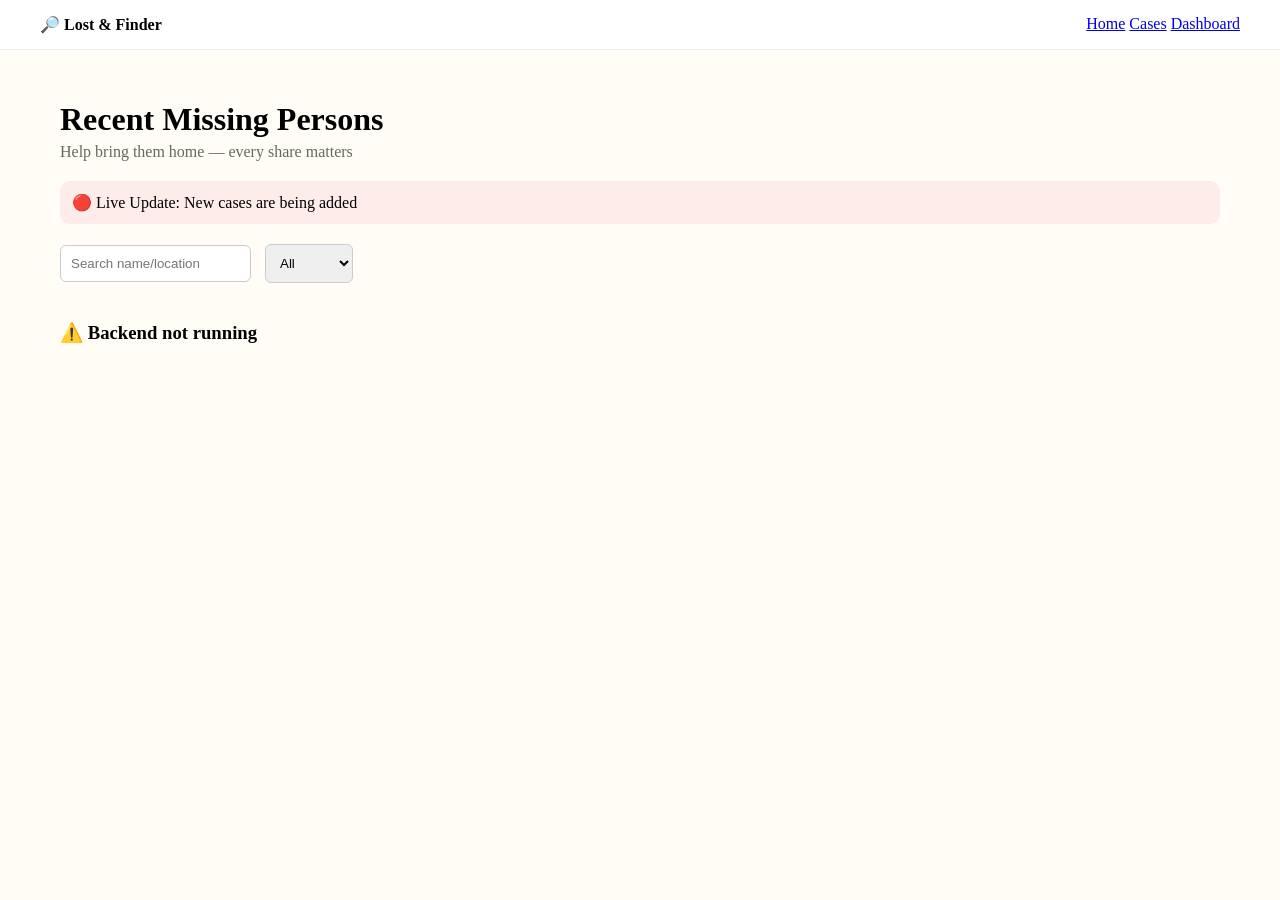
==== frontend/cases.html @ d9f00da7 "deploy" ====
<!DOCTYPE html>
<html>
<head>
<meta charset="UTF-8">
<title>Cases</title>

<style>
body{font-family:Segoe UI;background:#fffdf5;margin:0;}
nav{display:flex;justify-content:space-between;padding:15px 40px;border-bottom:1px solid #eee;background:#fff;}

.container{padding:30px 60px;}

h1{font-size:32px;margin-bottom:5px;}
.sub{color:#666;margin-bottom:20px;}

.live{
  background:#fdecea;
  padding:12px;
  border-radius:10px;
  margin-bottom:20px;
}

/* FILTER */
.controls{margin-bottom:20px;}
input,select{
  padding:10px;
  margin-right:10px;
  border-radius:6px;
  border:1px solid #ccc;
}

/* GRID */
.grid{
  display:grid;
  grid-template-columns:repeat(auto-fill,minmax(260px,1fr));
  gap:25px;
}

/* CARD */
.card{
  background:#fff;
  border:1px solid #ddd;
  border-radius:16px;
  overflow:hidden;
  transition:0.3s;
  box-shadow:0 4px 10px rgba(0,0,0,0.05);
  cursor:pointer;
}
.card:hover{transform:translateY(-6px);}
.match-high{border:2px solid green;}

/* IMAGE */
.card img{
  width:100%;
  height:220px;
  object-fit:cover;
}

/* BODY */
.card-body{
  padding:15px;
  display:flex;
  flex-direction:column;
  gap:6px;
}

/* BADGE */
.badge{
  position:absolute;
  top:10px;right:10px;
  padding:4px 10px;
  border-radius:20px;
  font-size:11px;
  font-weight:bold;
}
.missing{background:#ffe5e5;color:red;}
.found{background:#e6fff1;color:green;}

.card-top{position:relative;}

.name{font-size:18px;font-weight:600;}
.info{font-size:14px;color:#555;}
.match{font-weight:bold;margin-top:5px;}

/* share strip on card */
.card-share{
  display:flex;
  gap:6px;
  padding:10px 15px;
  border-top:1px solid #f3e7d9;
  background:#fffaf5;
}
.share-ico{
  flex:1;
  padding:6px 4px;
  border:none;
  border-radius:7px;
  font-size:12px;
  font-weight:600;
  cursor:pointer;
  display:flex;
  align-items:center;
  justify-content:center;
  gap:4px;
  transition:.15s;
}
.sh-wa {background:#25d366;color:#fff;}
.sh-fb {background:#1877f2;color:#fff;}
.sh-tw {background:#000;color:#fff;}
.sh-cp {background:#f3e7d9;color:#c95d2a;}
.share-ico:hover{opacity:.85;}

/* ============ POPUP ============ */
.popup{
  position:fixed;
  top:0;left:0;
  width:100%;height:100%;
  background:rgba(0,0,0,0.6);
  display:none;
  align-items:center;
  justify-content:center;
  z-index:999;
}

/* popup doc box */
.popup-doc{
  background:#fff;
  border-radius:16px;
  width:460px;
  max-width:96vw;
  max-height:90vh;
  overflow-y:auto;
  box-shadow:0 30px 80px rgba(0,0,0,0.25);
  animation:popIn .18s ease;
}
.popup-doc::-webkit-scrollbar{width:4px;}
.popup-doc::-webkit-scrollbar-thumb{background:#e7d9c7;border-radius:4px;}

@keyframes popIn{
  from{opacity:0;transform:scale(.93);}
  to  {opacity:1;transform:scale(1);}
}

/* popup header */
.pop-header{
  background:linear-gradient(135deg,#c95d2a,#e8845a);
  padding:15px 20px;
  border-radius:16px 16px 0 0;
  display:flex;justify-content:space-between;align-items:center;
}
.pop-header h3{color:#fff;font-size:15px;margin:0;}
.pop-close{
  background:rgba(255,255,255,.25);
  border:none;color:#fff;
  width:26px;height:26px;
  border-radius:50%;cursor:pointer;font-size:14px;
}

/* popup body */
.pop-body{padding:20px;}

/* square photo */
.pop-photo{
  width:150px;height:150px;
  margin:0 auto 16px;
  overflow:hidden;
  border-radius:10px;
  border:3px solid #e8845a;
  cursor:pointer;
}
.pop-photo img{width:100%;height:100%;object-fit:cover;}

/* section label */
.pop-section{
  font-size:11px;
  text-transform:uppercase;
  letter-spacing:.07em;
  color:#c95d2a;
  font-weight:700;
  margin:14px 0 7px;
  border-bottom:1px solid #f3e7d9;
  padding-bottom:3px;
}

/* doc row */
.pop-row{
  display:flex;
  justify-content:space-between;
  padding:6px 0;
  border-bottom:1px solid #faf5ee;
  font-size:13px;
}
.pop-row:last-child{border:none;}
.pop-row .lbl{color:#999;flex:0 0 120px;font-size:12px;}
.pop-row .val{color:#1c1917;font-weight:500;text-align:right;word-break:break-word;}

/* match badge */
.match-badge{
  display:inline-block;
  padding:3px 10px;
  border-radius:20px;
  font-size:13px;font-weight:bold;
}
.match-hi{background:#d1fae5;color:#065f46;}
.match-lo{background:#fee2e2;color:#991b1b;}
.match-no{background:#f3f4f6;color:#aaa;}

/* share buttons strip inside popup */
.pop-share{
  display:flex;gap:8px;
  margin-top:18px;
  flex-wrap:wrap;
}
.pop-share-btn{
  flex:1;min-width:90px;
  padding:9px 6px;
  border:none;border-radius:8px;
  font-size:13px;font-weight:600;
  cursor:pointer;
  display:flex;align-items:center;justify-content:center;gap:5px;
  transition:.15s;
}
.pop-share-btn:hover{opacity:.85;transform:translateY(-1px);}
.psb-wa{background:#25d366;color:#fff;}
.psb-fb{background:#1877f2;color:#fff;}
.psb-tw{background:#000;color:#fff;}
.psb-ig{background:linear-gradient(135deg,#f58529,#dd2a7b,#8134af);color:#fff;}
.psb-cp{background:#f3e7d9;color:#c95d2a;border:1px solid #e7d9c7;}

/* full img popup */
#imgpop{
  position:fixed;inset:0;
  background:rgba(0,0,0,.7);
  display:flex;justify-content:center;align-items:center;
  z-index:9999;cursor:pointer;
}
#imgpop img{width:300px;height:300px;object-fit:cover;border-radius:12px;}

/* copy toast */
.toast{
  position:fixed;bottom:30px;left:50%;transform:translateX(-50%);
  background:#333;color:#fff;
  padding:10px 22px;border-radius:8px;
  font-size:13px;display:none;z-index:9999;
}
</style>
</head>

<body>

<nav>
  <div><b>🔎 Lost &amp; Finder</b></div>
  <div>
    <a href="index.html">Home</a>
    <a href="cases.html">Cases</a>
    <a href="admin.html">Dashboard</a>
  </div>
</nav>

<div class="container">

<h1>Recent Missing Persons</h1>
<div class="sub">Help bring them home — every share matters</div>

<div class="live">🔴 Live Update: New cases are being added</div>

<div class="controls">
  <input type="text" id="search" placeholder="Search name/location">
  <select id="filter">
    <option value="">All</option>
    <option value="missing">Missing</option>
    <option value="found">Found</option>
  </select>
</div>

<div class="grid" id="grid"></div>

</div>

<!-- POPUP -->
<div class="popup" id="popup">
  <div class="popup-doc" id="popupDoc"></div>
</div>

<!-- toast -->
<div class="toast" id="toast">✅ Link copied!</div>

<script>

let allData = [];

// ---- LOAD ----
async function load(){
  try{
    let m = await fetch('/api/admin/missing');
    let missing = await m.json();

    let f = await fetch('/api/found/all');
    let found = await f.json();

    missing = missing.map(x=>({...x, type:"missing"}));
    found   = found.map(x=>({...x, type:"found"}));

    allData = [...missing, ...found];
    applyFilter();
  }catch(e){
    document.getElementById("grid").innerHTML = "<h3>⚠️ Backend not running</h3>";
  }
}

// ---- FILTER ----
function applyFilter(){
  let search = document.getElementById("search").value.toLowerCase();
  let type   = document.getElementById("filter").value;

  let filtered = allData.filter(c=>{
    let ms = (c.name||"").toLowerCase().includes(search) ||
             (c.location||"").toLowerCase().includes(search);
    let mt = !type || c.type === type;
    return ms && mt;
  });

  render(filtered);
}

// ---- RENDER ----
function render(data){
  let grid = document.getElementById("grid");

  grid.innerHTML = data.map(c=>`
  <div class="card ${c.match>=80?'match-high':''}" onclick="viewCard(${c.id},'${c.type}')">

    <div class="card-top">
      ${c.photo
        ? `<img src="/uploads/${c.photo}">`
        : `<img src="https://cdn-icons-png.flaticon.com/512/149/149071.png">`
      }
      <div class="badge ${c.type}">${c.type.toUpperCase()}</div>
    </div>

    <div class="card-body">
      <div class="name">${c.name || "Unknown"}</div>
      <div class="info">📍 ${c.location || "—"}</div>
      <div class="info">📞 ${c.phone || "—"}</div>
      <div class="info">Age: ${c.age || "—"} | ${c.gender || "—"}</div>
      <div class="match" style="color:${c.match>=80?'green':'#c95d2a'}">
        Match: ${c.match || 0}%
      </div>
    </div>

    <!-- quick share strip on card -->
    <div class="card-share" onclick="event.stopPropagation()">
      <button class="share-ico sh-wa" onclick="shareWA(${c.id},'${c.type}')">
        <svg width="13" height="13" viewBox="0 0 24 24" fill="currentColor"><path d="M17.472 14.382c-.297-.149-1.758-.867-2.03-.967-.273-.099-.471-.148-.67.15-.197.297-.767.966-.94 1.164-.173.199-.347.223-.644.075-.297-.15-1.255-.463-2.39-1.475-.883-.788-1.48-1.761-1.653-2.059-.173-.297-.018-.458.13-.606.134-.133.298-.347.446-.52.149-.174.198-.298.298-.497.099-.198.05-.371-.025-.52-.075-.149-.669-1.612-.916-2.207-.242-.579-.487-.5-.669-.51-.173-.008-.371-.01-.57-.01-.198 0-.52.074-.792.372-.272.297-1.04 1.016-1.04 2.479 0 1.462 1.065 2.875 1.213 3.074.149.198 2.096 3.2 5.077 4.487.709.306 1.262.489 1.694.625.712.227 1.36.195 1.871.118.571-.085 1.758-.719 2.006-1.413.248-.694.248-1.289.173-1.413-.074-.124-.272-.198-.57-.347z"/><path d="M12 0C5.373 0 0 5.373 0 12c0 2.122.553 4.11 1.52 5.832L0 24l6.303-1.496A11.953 11.953 0 0012 24c6.627 0 12-5.373 12-12S18.627 0 12 0zm0 21.6a9.562 9.562 0 01-4.868-1.332l-.349-.207-3.617.858.898-3.522-.228-.362A9.555 9.555 0 012.4 12C2.4 6.698 6.698 2.4 12 2.4S21.6 6.698 21.6 12 17.302 21.6 12 21.6z"/></svg>
        WA
      </button>
      <button class="share-ico sh-fb" onclick="shareFB(${c.id},'${c.type}')">
        <svg width="13" height="13" viewBox="0 0 24 24" fill="currentColor"><path d="M24 12.073C24 5.405 18.627 0 12 0S0 5.405 0 12.073C0 18.1 4.388 23.094 10.125 24v-8.437H7.078v-3.49h3.047V9.41c0-3.025 1.791-4.697 4.533-4.697 1.312 0 2.686.236 2.686.236v2.97h-1.513c-1.491 0-1.956.93-1.956 1.874v2.25h3.328l-.532 3.49h-2.796V24C19.612 23.094 24 18.1 24 12.073z"/></svg>
        FB
      </button>
      <button class="share-ico sh-tw" onclick="shareTW(${c.id},'${c.type}')">
        <svg width="12" height="12" viewBox="0 0 24 24" fill="currentColor"><path d="M18.244 2.25h3.308l-7.227 8.26 8.502 11.24H16.17l-4.714-6.231-5.401 6.231H2.744l7.737-8.835L1.254 2.25H8.08l4.259 5.632zm-1.161 17.52h1.833L7.084 4.126H5.117z"/></svg>
        X
      </button>
      <button class="share-ico sh-cp" onclick="copyLink(${c.id},'${c.type}')">📋</button>
    </div>

  </div>
  `).join("");
}

// ---- VIEW POPUP ----
function viewCard(id, type){
  let c = allData.find(x=> x.id==id && x.type==type);
  if(!c) return;

  let pct     = c.match || 0;
  let bdgCls  = pct>=80 ? "match-hi" : pct>0 ? "match-lo" : "match-no";
  let typeLabel = type==="missing" ? "🔴 Missing Person" : "🟢 Found Person";

  document.getElementById("popupDoc").innerHTML = `

    <div class="pop-header">
      <h3>${typeLabel} — #${c.id}</h3>
      <button class="pop-close" onclick="closePop()">✕</button>
    </div>

    <div class="pop-body">

      ${c.photo ? `
      <div class="pop-photo" onclick="openImg('/uploads/${c.photo}')">
        <img src="/uploads/${c.photo}" alt="photo">
      </div>` : ""}

      <!-- PERSONAL -->
      <div class="pop-section">👤 Personal Information</div>
      <div class="pop-row"><span class="lbl">Full Name</span> <span class="val">${c.name    ||"—"}</span></div>
      <div class="pop-row"><span class="lbl">Age</span>       <span class="val">${c.age     ||"—"}</span></div>
      <div class="pop-row"><span class="lbl">Gender</span>    <span class="val">${c.gender  ||"—"}</span></div>
      <div class="pop-row"><span class="lbl">Height</span>    <span class="val">${c.height  ||"—"}</span></div>
      <div class="pop-row"><span class="lbl">Aadhaar</span>   <span class="val">${c.aadhar  ||"—"}</span></div>

      <!-- CONTACT -->
      <div class="pop-section">📞 Contact Details</div>
      <div class="pop-row"><span class="lbl">Phone</span>     <span class="val">${c.phone   ||"—"}</span></div>
      <div class="pop-row"><span class="lbl">Email</span>     <span class="val">${c.email   ||"—"}</span></div>

      <!-- LOCATION -->
      <div class="pop-section">📍 Location Details</div>
      <div class="pop-row"><span class="lbl">Location</span>  <span class="val">${c.location||"—"}</span></div>
      <div class="pop-row"><span class="lbl">Village</span>   <span class="val">${c.village ||c.found_village||"—"}</span></div>
      <div class="pop-row"><span class="lbl">City</span>      <span class="val">${c.city    ||c.found_city   ||"—"}</span></div>
      <div class="pop-row"><span class="lbl">State</span>     <span class="val">${c.state   ||c.found_state  ||"—"}</span></div>
      <div class="pop-row"><span class="lbl">PIN Code</span>  <span class="val">${c.pincode ||c.found_pincode||"—"}</span></div>
      <div class="pop-row"><span class="lbl">Nearby</span>    <span class="val">${c.nearby  ||c.found_nearby ||"—"}</span></div>

      <!-- CASE -->
      <div class="pop-section">📋 Case Details</div>
      <div class="pop-row"><span class="lbl">Status</span>    <span class="val">${c.status  ||"—"}</span></div>
      <div class="pop-row"><span class="lbl">Date</span>      <span class="val">${c.date    ||"—"}</span></div>
      <div class="pop-row"><span class="lbl">Description</span><span class="val">${c.details||"—"}</span></div>

      <!-- MATCH -->
      ${pct > 0 ? `
      <div class="pop-section">🔗 Match Info</div>
      <div class="pop-row">
        <span class="lbl">Match Score</span>
        <span class="val"><span class="match-badge ${bdgCls}">${pct}%</span></span>
      </div>
      <div class="pop-row">
        <span class="lbl">Match ID</span>
        <span class="val">#${c.match_id||"—"}</span>
      </div>` : ""}

      <!-- SHARE -->
      <div class="pop-section">🔗 Share This Case</div>
      <div class="pop-share">
        <button class="pop-share-btn psb-wa" onclick="shareWA(${c.id},'${c.type}')">
          <svg width="15" height="15" viewBox="0 0 24 24" fill="currentColor"><path d="M17.472 14.382c-.297-.149-1.758-.867-2.03-.967-.273-.099-.471-.148-.67.15-.197.297-.767.966-.94 1.164-.173.199-.347.223-.644.075-.297-.15-1.255-.463-2.39-1.475-.883-.788-1.48-1.761-1.653-2.059-.173-.297-.018-.458.13-.606.134-.133.298-.347.446-.52.149-.174.198-.298.298-.497.099-.198.05-.371-.025-.52-.075-.149-.669-1.612-.916-2.207-.242-.579-.487-.5-.669-.51-.173-.008-.371-.01-.57-.01-.198 0-.52.074-.792.372-.272.297-1.04 1.016-1.04 2.479 0 1.462 1.065 2.875 1.213 3.074.149.198 2.096 3.2 5.077 4.487.709.306 1.262.489 1.694.625.712.227 1.36.195 1.871.118.571-.085 1.758-.719 2.006-1.413.248-.694.248-1.289.173-1.413-.074-.124-.272-.198-.57-.347z"/><path d="M12 0C5.373 0 0 5.373 0 12c0 2.122.553 4.11 1.52 5.832L0 24l6.303-1.496A11.953 11.953 0 0012 24c6.627 0 12-5.373 12-12S18.627 0 12 0zm0 21.6a9.562 9.562 0 01-4.868-1.332l-.349-.207-3.617.858.898-3.522-.228-.362A9.555 9.555 0 012.4 12C2.4 6.698 6.698 2.4 12 2.4S21.6 6.698 21.6 12 17.302 21.6 12 21.6z"/></svg>
          WhatsApp
        </button>
        <button class="pop-share-btn psb-fb" onclick="shareFB(${c.id},'${c.type}')">
          <svg width="14" height="14" viewBox="0 0 24 24" fill="currentColor"><path d="M24 12.073C24 5.405 18.627 0 12 0S0 5.405 0 12.073C0 18.1 4.388 23.094 10.125 24v-8.437H7.078v-3.49h3.047V9.41c0-3.025 1.791-4.697 4.533-4.697 1.312 0 2.686.236 2.686.236v2.97h-1.513c-1.491 0-1.956.93-1.956 1.874v2.25h3.328l-.532 3.49h-2.796V24C19.612 23.094 24 18.1 24 12.073z"/></svg>
          Facebook
        </button>
        <button class="pop-share-btn psb-tw" onclick="shareTW(${c.id},'${c.type}')">
          <svg width="13" height="13" viewBox="0 0 24 24" fill="currentColor"><path d="M18.244 2.25h3.308l-7.227 8.26 8.502 11.24H16.17l-4.714-6.231-5.401 6.231H2.744l7.737-8.835L1.254 2.25H8.08l4.259 5.632zm-1.161 17.52h1.833L7.084 4.126H5.117z"/></svg>
          X / Twitter
        </button>
        <button class="pop-share-btn psb-ig" onclick="shareIG(${c.id},'${c.type}')">
          <svg width="14" height="14" viewBox="0 0 24 24" fill="currentColor"><path d="M12 2.163c3.204 0 3.584.012 4.85.07 3.252.148 4.771 1.691 4.919 4.919.058 1.265.069 1.645.069 4.849 0 3.205-.012 3.584-.069 4.849-.149 3.225-1.664 4.771-4.919 4.919-1.266.058-1.644.07-4.85.07-3.204 0-3.584-.012-4.849-.07-3.26-.149-4.771-1.699-4.919-4.92-.058-1.265-.07-1.644-.07-4.849 0-3.204.013-3.583.07-4.849.149-3.227 1.664-4.771 4.919-4.919 1.266-.057 1.645-.069 4.849-.069zm0-2.163c-3.259 0-3.667.014-4.947.072-4.358.2-6.78 2.618-6.98 6.98-.059 1.281-.073 1.689-.073 4.948 0 3.259.014 3.668.072 4.948.2 4.358 2.618 6.78 6.98 6.98 1.281.058 1.689.072 4.948.072 3.259 0 3.668-.014 4.948-.072 4.354-.2 6.782-2.618 6.979-6.98.059-1.28.073-1.689.073-4.948 0-3.259-.014-3.667-.072-4.947-.196-4.354-2.617-6.78-6.979-6.98-1.281-.059-1.69-.073-4.949-.073zm0 5.838c-3.403 0-6.162 2.759-6.162 6.162s2.759 6.163 6.162 6.163 6.162-2.759 6.162-6.163c0-3.403-2.759-6.162-6.162-6.162zm0 10.162c-2.209 0-4-1.79-4-4 0-2.209 1.791-4 4-4s4 1.791 4 4c0 2.21-1.791 4-4 4zm6.406-11.845c-.796 0-1.441.645-1.441 1.44s.645 1.44 1.441 1.44c.795 0 1.439-.645 1.439-1.44s-.644-1.44-1.439-1.44z"/></svg>
          Instagram
        </button>
        <button class="pop-share-btn psb-cp" onclick="copyLink(${c.id},'${c.type}')">
          📋 Copy Link
        </button>
      </div>

    </div>
  `;

  document.getElementById("popup").style.display = "flex";
}

function closePop(){
  document.getElementById("popup").style.display = "none";
}

// close on overlay click
document.getElementById("popup").addEventListener("click", function(e){
  if(e.target === this) closePop();
});

// full image
function openImg(src){
  let el = document.createElement("div");
  el.id  = "imgpop";
  el.innerHTML = `<img src="${src}">`;
  el.onclick = ()=> el.remove();
  document.body.appendChild(el);
}

// ---- SHARE FUNCTIONS ----

function buildShareText(c){
  let status = c.type === "missing" ? "🚨 MISSING PERSON ALERT" : "🟢 FOUND PERSON";
  let txt = `${status}\n\n`;
  txt += `👤 Name: ${c.name || "Unknown"}\n`;
  txt += `🎂 Age: ${c.age || "—"}  |  Gender: ${c.gender || "—"}\n`;
  txt += `📍 Location: ${c.location || "—"}\n`;
  if(c.city || c.found_city)   txt += `🏙 City: ${c.city||c.found_city}\n`;
  if(c.state || c.found_state) txt += `🗺 State: ${c.state||c.found_state}\n`;
  txt += `📞 Contact: ${c.phone || "—"}\n`;
  if(c.details) txt += `📝 Details: ${c.details}\n`;
  txt += `\n🔗 Please share and help reunite this person with their family!`;
  return txt;
}

function getPageUrl(){
  return window.location.origin + "/cases.html";
}

function shareWA(id, type){
  let c = allData.find(x=> x.id==id && x.type==type);
  if(!c) return;
  let text = encodeURIComponent(buildShareText(c) + "\n" + getPageUrl());
  window.open("https://api.whatsapp.com/send?text=" + text, "_blank");
}

function shareFB(id, type){
  let url = encodeURIComponent(getPageUrl());
  window.open("https://www.facebook.com/sharer/sharer.php?u=" + url, "_blank");
}

function shareTW(id, type){
  let c = allData.find(x=> x.id==id && x.type==type);
  if(!c) return;
  let status = c.type==="missing" ? "🚨 MISSING PERSON" : "🟢 FOUND PERSON";
  let tweet  = `${status}: ${c.name||"Unknown"} | Age: ${c.age||"—"} | 📍 ${c.location||"—"} | Contact: ${c.phone||"—"} | Please share! ${getPageUrl()} #MissingPerson #LostAndFound`;
  window.open("https://twitter.com/intent/tweet?text=" + encodeURIComponent(tweet), "_blank");
}

function shareIG(id, type){
  let c = allData.find(x=> x.id==id && x.type==type);
  if(!c) return;
  // Instagram doesn't support direct share URL — copy text & open Instagram
  let text = buildShareText(c) + "\n" + getPageUrl();
  navigator.clipboard.writeText(text).then(()=>{
    showToast("📋 Caption copied! Opening Instagram...");
    setTimeout(()=> window.open("https://www.instagram.com/", "_blank"), 1000);
  });
}

function copyLink(id, type){
  let c = allData.find(x=> x.id==id && x.type==type);
  if(!c) return;
  let text = buildShareText(c) + "\n\n🔗 " + getPageUrl();
  navigator.clipboard.writeText(text).then(()=>{
    showToast("✅ Details copied to clipboard!");
  });
}

function showToast(msg){
  let t = document.getElementById("toast");
  t.innerText = msg;
  t.style.display = "block";
  setTimeout(()=> t.style.display="none", 2500);
}

// ---- EVENTS ----
document.getElementById("search").addEventListener("input",  applyFilter);
document.getElementById("filter").addEventListener("change", applyFilter);

setInterval(load, 4000);
load();

</script>

</body>
</html>
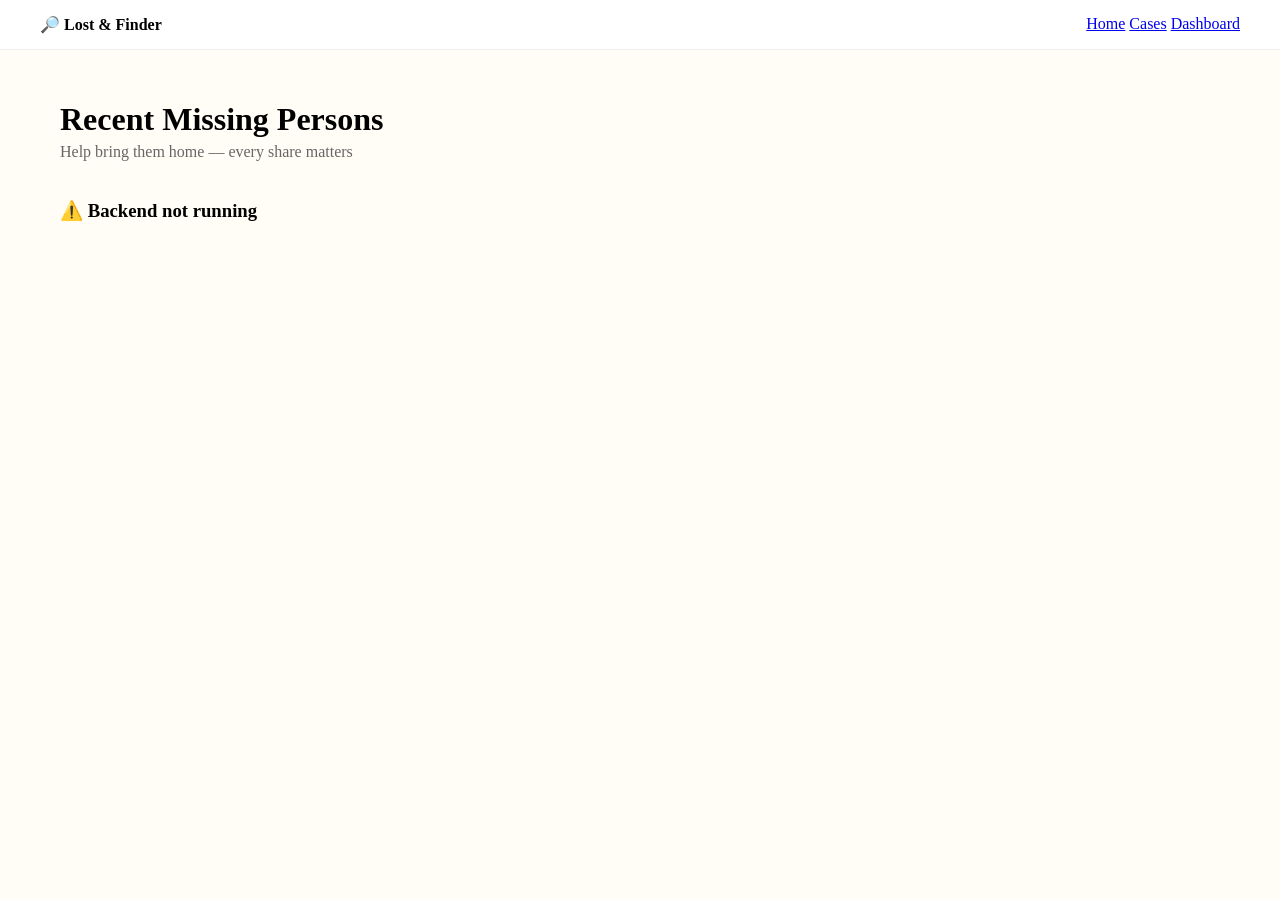
==== commit 638faf15: "updated" ====
--- a/frontend/cases.html
+++ b/frontend/cases.html
@@ -1,4 +1,5 @@
 <!DOCTYPE html>
+
 <html>
 <head>
 <meta charset="UTF-8">
@@ -7,249 +8,22 @@
 <style>
 body{font-family:Segoe UI;background:#fffdf5;margin:0;}
 nav{display:flex;justify-content:space-between;padding:15px 40px;border-bottom:1px solid #eee;background:#fff;}
-
 .container{padding:30px 60px;}
-
 h1{font-size:32px;margin-bottom:5px;}
 .sub{color:#666;margin-bottom:20px;}
+.grid{display:grid;grid-template-columns:repeat(auto-fill,minmax(260px,1fr));gap:25px;}
+.card{background:#fff;border:1px solid #ddd;border-radius:16px;overflow:hidden;cursor:pointer;}
+.card img{width:100%;height:220px;object-fit:cover;}
+.card-body{padding:15px;}
+.name{font-size:18px;font-weight:600;}
+</style>
 
-.live{
-  background:#fdecea;
-  padding:12px;
-  border-radius:10px;
-  margin-bottom:20px;
-}
-
-/* FILTER */
-.controls{margin-bottom:20px;}
-input,select{
-  padding:10px;
-  margin-right:10px;
-  border-radius:6px;
-  border:1px solid #ccc;
-}
-
-/* GRID */
-.grid{
-  display:grid;
-  grid-template-columns:repeat(auto-fill,minmax(260px,1fr));
-  gap:25px;
-}
-
-/* CARD */
-.card{
-  background:#fff;
-  border:1px solid #ddd;
-  border-radius:16px;
-  overflow:hidden;
-  transition:0.3s;
-  box-shadow:0 4px 10px rgba(0,0,0,0.05);
-  cursor:pointer;
-}
-.card:hover{transform:translateY(-6px);}
-.match-high{border:2px solid green;}
-
-/* IMAGE */
-.card img{
-  width:100%;
-  height:220px;
-  object-fit:cover;
-}
-
-/* BODY */
-.card-body{
-  padding:15px;
-  display:flex;
-  flex-direction:column;
-  gap:6px;
-}
-
-/* BADGE */
-.badge{
-  position:absolute;
-  top:10px;right:10px;
-  padding:4px 10px;
-  border-radius:20px;
-  font-size:11px;
-  font-weight:bold;
-}
-.missing{background:#ffe5e5;color:red;}
-.found{background:#e6fff1;color:green;}
-
-.card-top{position:relative;}
-
-.name{font-size:18px;font-weight:600;}
-.info{font-size:14px;color:#555;}
-.match{font-weight:bold;margin-top:5px;}
-
-/* share strip on card */
-.card-share{
-  display:flex;
-  gap:6px;
-  padding:10px 15px;
-  border-top:1px solid #f3e7d9;
-  background:#fffaf5;
-}
-.share-ico{
-  flex:1;
-  padding:6px 4px;
-  border:none;
-  border-radius:7px;
-  font-size:12px;
-  font-weight:600;
-  cursor:pointer;
-  display:flex;
-  align-items:center;
-  justify-content:center;
-  gap:4px;
-  transition:.15s;
-}
-.sh-wa {background:#25d366;color:#fff;}
-.sh-fb {background:#1877f2;color:#fff;}
-.sh-tw {background:#000;color:#fff;}
-.sh-cp {background:#f3e7d9;color:#c95d2a;}
-.share-ico:hover{opacity:.85;}
-
-/* ============ POPUP ============ */
-.popup{
-  position:fixed;
-  top:0;left:0;
-  width:100%;height:100%;
-  background:rgba(0,0,0,0.6);
-  display:none;
-  align-items:center;
-  justify-content:center;
-  z-index:999;
-}
-
-/* popup doc box */
-.popup-doc{
-  background:#fff;
-  border-radius:16px;
-  width:460px;
-  max-width:96vw;
-  max-height:90vh;
-  overflow-y:auto;
-  box-shadow:0 30px 80px rgba(0,0,0,0.25);
-  animation:popIn .18s ease;
-}
-.popup-doc::-webkit-scrollbar{width:4px;}
-.popup-doc::-webkit-scrollbar-thumb{background:#e7d9c7;border-radius:4px;}
-
-@keyframes popIn{
-  from{opacity:0;transform:scale(.93);}
-  to  {opacity:1;transform:scale(1);}
-}
-
-/* popup header */
-.pop-header{
-  background:linear-gradient(135deg,#c95d2a,#e8845a);
-  padding:15px 20px;
-  border-radius:16px 16px 0 0;
-  display:flex;justify-content:space-between;align-items:center;
-}
-.pop-header h3{color:#fff;font-size:15px;margin:0;}
-.pop-close{
-  background:rgba(255,255,255,.25);
-  border:none;color:#fff;
-  width:26px;height:26px;
-  border-radius:50%;cursor:pointer;font-size:14px;
-}
-
-/* popup body */
-.pop-body{padding:20px;}
-
-/* square photo */
-.pop-photo{
-  width:150px;height:150px;
-  margin:0 auto 16px;
-  overflow:hidden;
-  border-radius:10px;
-  border:3px solid #e8845a;
-  cursor:pointer;
-}
-.pop-photo img{width:100%;height:100%;object-fit:cover;}
-
-/* section label */
-.pop-section{
-  font-size:11px;
-  text-transform:uppercase;
-  letter-spacing:.07em;
-  color:#c95d2a;
-  font-weight:700;
-  margin:14px 0 7px;
-  border-bottom:1px solid #f3e7d9;
-  padding-bottom:3px;
-}
-
-/* doc row */
-.pop-row{
-  display:flex;
-  justify-content:space-between;
-  padding:6px 0;
-  border-bottom:1px solid #faf5ee;
-  font-size:13px;
-}
-.pop-row:last-child{border:none;}
-.pop-row .lbl{color:#999;flex:0 0 120px;font-size:12px;}
-.pop-row .val{color:#1c1917;font-weight:500;text-align:right;word-break:break-word;}
-
-/* match badge */
-.match-badge{
-  display:inline-block;
-  padding:3px 10px;
-  border-radius:20px;
-  font-size:13px;font-weight:bold;
-}
-.match-hi{background:#d1fae5;color:#065f46;}
-.match-lo{background:#fee2e2;color:#991b1b;}
-.match-no{background:#f3f4f6;color:#aaa;}
-
-/* share buttons strip inside popup */
-.pop-share{
-  display:flex;gap:8px;
-  margin-top:18px;
-  flex-wrap:wrap;
-}
-.pop-share-btn{
-  flex:1;min-width:90px;
-  padding:9px 6px;
-  border:none;border-radius:8px;
-  font-size:13px;font-weight:600;
-  cursor:pointer;
-  display:flex;align-items:center;justify-content:center;gap:5px;
-  transition:.15s;
-}
-.pop-share-btn:hover{opacity:.85;transform:translateY(-1px);}
-.psb-wa{background:#25d366;color:#fff;}
-.psb-fb{background:#1877f2;color:#fff;}
-.psb-tw{background:#000;color:#fff;}
-.psb-ig{background:linear-gradient(135deg,#f58529,#dd2a7b,#8134af);color:#fff;}
-.psb-cp{background:#f3e7d9;color:#c95d2a;border:1px solid #e7d9c7;}
-
-/* full img popup */
-#imgpop{
-  position:fixed;inset:0;
-  background:rgba(0,0,0,.7);
-  display:flex;justify-content:center;align-items:center;
-  z-index:9999;cursor:pointer;
-}
-#imgpop img{width:300px;height:300px;object-fit:cover;border-radius:12px;}
-
-/* copy toast */
-.toast{
-  position:fixed;bottom:30px;left:50%;transform:translateX(-50%);
-  background:#333;color:#fff;
-  padding:10px 22px;border-radius:8px;
-  font-size:13px;display:none;z-index:9999;
-}
-</style>
 </head>
 
 <body>
 
 <nav>
-  <div><b>🔎 Lost &amp; Finder</b></div>
+  <div><b>🔎 Lost & Finder</b></div>
   <div>
     <a href="index.html">Home</a>
     <a href="cases.html">Cases</a>
@@ -262,34 +36,14 @@
 <h1>Recent Missing Persons</h1>
 <div class="sub">Help bring them home — every share matters</div>
 
-<div class="live">🔴 Live Update: New cases are being added</div>
-
-<div class="controls">
-  <input type="text" id="search" placeholder="Search name/location">
-  <select id="filter">
-    <option value="">All</option>
-    <option value="missing">Missing</option>
-    <option value="found">Found</option>
-  </select>
-</div>
-
 <div class="grid" id="grid"></div>
 
 </div>
-
-<!-- POPUP -->
-<div class="popup" id="popup">
-  <div class="popup-doc" id="popupDoc"></div>
-</div>
-
-<!-- toast -->
-<div class="toast" id="toast">✅ Link copied!</div>
 
 <script>
 
 let allData = [];
 
-// ---- LOAD ----
 async function load(){
   try{
     let m = await fetch('/api/admin/missing');
@@ -302,259 +56,41 @@
     found   = found.map(x=>({...x, type:"found"}));
 
     allData = [...missing, ...found];
-    applyFilter();
+    render(allData);
+
   }catch(e){
     document.getElementById("grid").innerHTML = "<h3>⚠️ Backend not running</h3>";
   }
 }
 
-// ---- FILTER ----
-function applyFilter(){
-  let search = document.getElementById("search").value.toLowerCase();
-  let type   = document.getElementById("filter").value;
-
-  let filtered = allData.filter(c=>{
-    let ms = (c.name||"").toLowerCase().includes(search) ||
-             (c.location||"").toLowerCase().includes(search);
-    let mt = !type || c.type === type;
-    return ms && mt;
-  });
-
-  render(filtered);
-}
-
-// ---- RENDER ----
 function render(data){
   let grid = document.getElementById("grid");
 
   grid.innerHTML = data.map(c=>`
-  <div class="card ${c.match>=80?'match-high':''}" onclick="viewCard(${c.id},'${c.type}')">
+  <div class="card">
 
-    <div class="card-top">
-      ${c.photo
-        ? `<img src="/uploads/${c.photo}">`
-        : `<img src="https://cdn-icons-png.flaticon.com/512/149/149071.png">`
-      }
-      <div class="badge ${c.type}">${c.type.toUpperCase()}</div>
-    </div>
+    ${c.photo
+      ? `<img src="${c.photo}">`
+      : `<img src="https://cdn-icons-png.flaticon.com/512/149/149071.png">`
+    }
 
     <div class="card-body">
       <div class="name">${c.name || "Unknown"}</div>
-      <div class="info">📍 ${c.location || "—"}</div>
-      <div class="info">📞 ${c.phone || "—"}</div>
-      <div class="info">Age: ${c.age || "—"} | ${c.gender || "—"}</div>
-      <div class="match" style="color:${c.match>=80?'green':'#c95d2a'}">
+      <div>📍 ${c.location || "—"}</div>
+      <div>📞 ${c.phone || "—"}</div>
+      <div>Age: ${c.age || "—"} | ${c.gender || "—"}</div>
+      <div style="color:${c.match>=80?'green':'#c95d2a'}">
         Match: ${c.match || 0}%
       </div>
-    </div>
-
-    <!-- quick share strip on card -->
-    <div class="card-share" onclick="event.stopPropagation()">
-      <button class="share-ico sh-wa" onclick="shareWA(${c.id},'${c.type}')">
-        <svg width="13" height="13" viewBox="0 0 24 24" fill="currentColor"><path d="M17.472 14.382c-.297-.149-1.758-.867-2.03-.967-.273-.099-.471-.148-.67.15-.197.297-.767.966-.94 1.164-.173.199-.347.223-.644.075-.297-.15-1.255-.463-2.39-1.475-.883-.788-1.48-1.761-1.653-2.059-.173-.297-.018-.458.13-.606.134-.133.298-.347.446-.52.149-.174.198-.298.298-.497.099-.198.05-.371-.025-.52-.075-.149-.669-1.612-.916-2.207-.242-.579-.487-.5-.669-.51-.173-.008-.371-.01-.57-.01-.198 0-.52.074-.792.372-.272.297-1.04 1.016-1.04 2.479 0 1.462 1.065 2.875 1.213 3.074.149.198 2.096 3.2 5.077 4.487.709.306 1.262.489 1.694.625.712.227 1.36.195 1.871.118.571-.085 1.758-.719 2.006-1.413.248-.694.248-1.289.173-1.413-.074-.124-.272-.198-.57-.347z"/><path d="M12 0C5.373 0 0 5.373 0 12c0 2.122.553 4.11 1.52 5.832L0 24l6.303-1.496A11.953 11.953 0 0012 24c6.627 0 12-5.373 12-12S18.627 0 12 0zm0 21.6a9.562 9.562 0 01-4.868-1.332l-.349-.207-3.617.858.898-3.522-.228-.362A9.555 9.555 0 012.4 12C2.4 6.698 6.698 2.4 12 2.4S21.6 6.698 21.6 12 17.302 21.6 12 21.6z"/></svg>
-        WA
-      </button>
-      <button class="share-ico sh-fb" onclick="shareFB(${c.id},'${c.type}')">
-        <svg width="13" height="13" viewBox="0 0 24 24" fill="currentColor"><path d="M24 12.073C24 5.405 18.627 0 12 0S0 5.405 0 12.073C0 18.1 4.388 23.094 10.125 24v-8.437H7.078v-3.49h3.047V9.41c0-3.025 1.791-4.697 4.533-4.697 1.312 0 2.686.236 2.686.236v2.97h-1.513c-1.491 0-1.956.93-1.956 1.874v2.25h3.328l-.532 3.49h-2.796V24C19.612 23.094 24 18.1 24 12.073z"/></svg>
-        FB
-      </button>
-      <button class="share-ico sh-tw" onclick="shareTW(${c.id},'${c.type}')">
-        <svg width="12" height="12" viewBox="0 0 24 24" fill="currentColor"><path d="M18.244 2.25h3.308l-7.227 8.26 8.502 11.24H16.17l-4.714-6.231-5.401 6.231H2.744l7.737-8.835L1.254 2.25H8.08l4.259 5.632zm-1.161 17.52h1.833L7.084 4.126H5.117z"/></svg>
-        X
-      </button>
-      <button class="share-ico sh-cp" onclick="copyLink(${c.id},'${c.type}')">📋</button>
     </div>
 
   </div>
   `).join("");
 }
 
-// ---- VIEW POPUP ----
-function viewCard(id, type){
-  let c = allData.find(x=> x.id==id && x.type==type);
-  if(!c) return;
-
-  let pct     = c.match || 0;
-  let bdgCls  = pct>=80 ? "match-hi" : pct>0 ? "match-lo" : "match-no";
-  let typeLabel = type==="missing" ? "🔴 Missing Person" : "🟢 Found Person";
-
-  document.getElementById("popupDoc").innerHTML = `
-
-    <div class="pop-header">
-      <h3>${typeLabel} — #${c.id}</h3>
-      <button class="pop-close" onclick="closePop()">✕</button>
-    </div>
-
-    <div class="pop-body">
-
-      ${c.photo ? `
-      <div class="pop-photo" onclick="openImg('/uploads/${c.photo}')">
-        <img src="/uploads/${c.photo}" alt="photo">
-      </div>` : ""}
-
-      <!-- PERSONAL -->
-      <div class="pop-section">👤 Personal Information</div>
-      <div class="pop-row"><span class="lbl">Full Name</span> <span class="val">${c.name    ||"—"}</span></div>
-      <div class="pop-row"><span class="lbl">Age</span>       <span class="val">${c.age     ||"—"}</span></div>
-      <div class="pop-row"><span class="lbl">Gender</span>    <span class="val">${c.gender  ||"—"}</span></div>
-      <div class="pop-row"><span class="lbl">Height</span>    <span class="val">${c.height  ||"—"}</span></div>
-      <div class="pop-row"><span class="lbl">Aadhaar</span>   <span class="val">${c.aadhar  ||"—"}</span></div>
-
-      <!-- CONTACT -->
-      <div class="pop-section">📞 Contact Details</div>
-      <div class="pop-row"><span class="lbl">Phone</span>     <span class="val">${c.phone   ||"—"}</span></div>
-      <div class="pop-row"><span class="lbl">Email</span>     <span class="val">${c.email   ||"—"}</span></div>
-
-      <!-- LOCATION -->
-      <div class="pop-section">📍 Location Details</div>
-      <div class="pop-row"><span class="lbl">Location</span>  <span class="val">${c.location||"—"}</span></div>
-      <div class="pop-row"><span class="lbl">Village</span>   <span class="val">${c.village ||c.found_village||"—"}</span></div>
-      <div class="pop-row"><span class="lbl">City</span>      <span class="val">${c.city    ||c.found_city   ||"—"}</span></div>
-      <div class="pop-row"><span class="lbl">State</span>     <span class="val">${c.state   ||c.found_state  ||"—"}</span></div>
-      <div class="pop-row"><span class="lbl">PIN Code</span>  <span class="val">${c.pincode ||c.found_pincode||"—"}</span></div>
-      <div class="pop-row"><span class="lbl">Nearby</span>    <span class="val">${c.nearby  ||c.found_nearby ||"—"}</span></div>
-
-      <!-- CASE -->
-      <div class="pop-section">📋 Case Details</div>
-      <div class="pop-row"><span class="lbl">Status</span>    <span class="val">${c.status  ||"—"}</span></div>
-      <div class="pop-row"><span class="lbl">Date</span>      <span class="val">${c.date    ||"—"}</span></div>
-      <div class="pop-row"><span class="lbl">Description</span><span class="val">${c.details||"—"}</span></div>
-
-      <!-- MATCH -->
-      ${pct > 0 ? `
-      <div class="pop-section">🔗 Match Info</div>
-      <div class="pop-row">
-        <span class="lbl">Match Score</span>
-        <span class="val"><span class="match-badge ${bdgCls}">${pct}%</span></span>
-      </div>
-      <div class="pop-row">
-        <span class="lbl">Match ID</span>
-        <span class="val">#${c.match_id||"—"}</span>
-      </div>` : ""}
-
-      <!-- SHARE -->
-      <div class="pop-section">🔗 Share This Case</div>
-      <div class="pop-share">
-        <button class="pop-share-btn psb-wa" onclick="shareWA(${c.id},'${c.type}')">
-          <svg width="15" height="15" viewBox="0 0 24 24" fill="currentColor"><path d="M17.472 14.382c-.297-.149-1.758-.867-2.03-.967-.273-.099-.471-.148-.67.15-.197.297-.767.966-.94 1.164-.173.199-.347.223-.644.075-.297-.15-1.255-.463-2.39-1.475-.883-.788-1.48-1.761-1.653-2.059-.173-.297-.018-.458.13-.606.134-.133.298-.347.446-.52.149-.174.198-.298.298-.497.099-.198.05-.371-.025-.52-.075-.149-.669-1.612-.916-2.207-.242-.579-.487-.5-.669-.51-.173-.008-.371-.01-.57-.01-.198 0-.52.074-.792.372-.272.297-1.04 1.016-1.04 2.479 0 1.462 1.065 2.875 1.213 3.074.149.198 2.096 3.2 5.077 4.487.709.306 1.262.489 1.694.625.712.227 1.36.195 1.871.118.571-.085 1.758-.719 2.006-1.413.248-.694.248-1.289.173-1.413-.074-.124-.272-.198-.57-.347z"/><path d="M12 0C5.373 0 0 5.373 0 12c0 2.122.553 4.11 1.52 5.832L0 24l6.303-1.496A11.953 11.953 0 0012 24c6.627 0 12-5.373 12-12S18.627 0 12 0zm0 21.6a9.562 9.562 0 01-4.868-1.332l-.349-.207-3.617.858.898-3.522-.228-.362A9.555 9.555 0 012.4 12C2.4 6.698 6.698 2.4 12 2.4S21.6 6.698 21.6 12 17.302 21.6 12 21.6z"/></svg>
-          WhatsApp
-        </button>
-        <button class="pop-share-btn psb-fb" onclick="shareFB(${c.id},'${c.type}')">
-          <svg width="14" height="14" viewBox="0 0 24 24" fill="currentColor"><path d="M24 12.073C24 5.405 18.627 0 12 0S0 5.405 0 12.073C0 18.1 4.388 23.094 10.125 24v-8.437H7.078v-3.49h3.047V9.41c0-3.025 1.791-4.697 4.533-4.697 1.312 0 2.686.236 2.686.236v2.97h-1.513c-1.491 0-1.956.93-1.956 1.874v2.25h3.328l-.532 3.49h-2.796V24C19.612 23.094 24 18.1 24 12.073z"/></svg>
-          Facebook
-        </button>
-        <button class="pop-share-btn psb-tw" onclick="shareTW(${c.id},'${c.type}')">
-          <svg width="13" height="13" viewBox="0 0 24 24" fill="currentColor"><path d="M18.244 2.25h3.308l-7.227 8.26 8.502 11.24H16.17l-4.714-6.231-5.401 6.231H2.744l7.737-8.835L1.254 2.25H8.08l4.259 5.632zm-1.161 17.52h1.833L7.084 4.126H5.117z"/></svg>
-          X / Twitter
-        </button>
-        <button class="pop-share-btn psb-ig" onclick="shareIG(${c.id},'${c.type}')">
-          <svg width="14" height="14" viewBox="0 0 24 24" fill="currentColor"><path d="M12 2.163c3.204 0 3.584.012 4.85.07 3.252.148 4.771 1.691 4.919 4.919.058 1.265.069 1.645.069 4.849 0 3.205-.012 3.584-.069 4.849-.149 3.225-1.664 4.771-4.919 4.919-1.266.058-1.644.07-4.85.07-3.204 0-3.584-.012-4.849-.07-3.26-.149-4.771-1.699-4.919-4.92-.058-1.265-.07-1.644-.07-4.849 0-3.204.013-3.583.07-4.849.149-3.227 1.664-4.771 4.919-4.919 1.266-.057 1.645-.069 4.849-.069zm0-2.163c-3.259 0-3.667.014-4.947.072-4.358.2-6.78 2.618-6.98 6.98-.059 1.281-.073 1.689-.073 4.948 0 3.259.014 3.668.072 4.948.2 4.358 2.618 6.78 6.98 6.98 1.281.058 1.689.072 4.948.072 3.259 0 3.668-.014 4.948-.072 4.354-.2 6.782-2.618 6.979-6.98.059-1.28.073-1.689.073-4.948 0-3.259-.014-3.667-.072-4.947-.196-4.354-2.617-6.78-6.979-6.98-1.281-.059-1.69-.073-4.949-.073zm0 5.838c-3.403 0-6.162 2.759-6.162 6.162s2.759 6.163 6.162 6.163 6.162-2.759 6.162-6.163c0-3.403-2.759-6.162-6.162-6.162zm0 10.162c-2.209 0-4-1.79-4-4 0-2.209 1.791-4 4-4s4 1.791 4 4c0 2.21-1.791 4-4 4zm6.406-11.845c-.796 0-1.441.645-1.441 1.44s.645 1.44 1.441 1.44c.795 0 1.439-.645 1.439-1.44s-.644-1.44-1.439-1.44z"/></svg>
-          Instagram
-        </button>
-        <button class="pop-share-btn psb-cp" onclick="copyLink(${c.id},'${c.type}')">
-          📋 Copy Link
-        </button>
-      </div>
-
-    </div>
-  `;
-
-  document.getElementById("popup").style.display = "flex";
-}
-
-function closePop(){
-  document.getElementById("popup").style.display = "none";
-}
-
-// close on overlay click
-document.getElementById("popup").addEventListener("click", function(e){
-  if(e.target === this) closePop();
-});
-
-// full image
-function openImg(src){
-  let el = document.createElement("div");
-  el.id  = "imgpop";
-  el.innerHTML = `<img src="${src}">`;
-  el.onclick = ()=> el.remove();
-  document.body.appendChild(el);
-}
-
-// ---- SHARE FUNCTIONS ----
-
-function buildShareText(c){
-  let status = c.type === "missing" ? "🚨 MISSING PERSON ALERT" : "🟢 FOUND PERSON";
-  let txt = `${status}\n\n`;
-  txt += `👤 Name: ${c.name || "Unknown"}\n`;
-  txt += `🎂 Age: ${c.age || "—"}  |  Gender: ${c.gender || "—"}\n`;
-  txt += `📍 Location: ${c.location || "—"}\n`;
-  if(c.city || c.found_city)   txt += `🏙 City: ${c.city||c.found_city}\n`;
-  if(c.state || c.found_state) txt += `🗺 State: ${c.state||c.found_state}\n`;
-  txt += `📞 Contact: ${c.phone || "—"}\n`;
-  if(c.details) txt += `📝 Details: ${c.details}\n`;
-  txt += `\n🔗 Please share and help reunite this person with their family!`;
-  return txt;
-}
-
-function getPageUrl(){
-  return window.location.origin + "/cases.html";
-}
-
-function shareWA(id, type){
-  let c = allData.find(x=> x.id==id && x.type==type);
-  if(!c) return;
-  let text = encodeURIComponent(buildShareText(c) + "\n" + getPageUrl());
-  window.open("https://api.whatsapp.com/send?text=" + text, "_blank");
-}
-
-function shareFB(id, type){
-  let url = encodeURIComponent(getPageUrl());
-  window.open("https://www.facebook.com/sharer/sharer.php?u=" + url, "_blank");
-}
-
-function shareTW(id, type){
-  let c = allData.find(x=> x.id==id && x.type==type);
-  if(!c) return;
-  let status = c.type==="missing" ? "🚨 MISSING PERSON" : "🟢 FOUND PERSON";
-  let tweet  = `${status}: ${c.name||"Unknown"} | Age: ${c.age||"—"} | 📍 ${c.location||"—"} | Contact: ${c.phone||"—"} | Please share! ${getPageUrl()} #MissingPerson #LostAndFound`;
-  window.open("https://twitter.com/intent/tweet?text=" + encodeURIComponent(tweet), "_blank");
-}
-
-function shareIG(id, type){
-  let c = allData.find(x=> x.id==id && x.type==type);
-  if(!c) return;
-  // Instagram doesn't support direct share URL — copy text & open Instagram
-  let text = buildShareText(c) + "\n" + getPageUrl();
-  navigator.clipboard.writeText(text).then(()=>{
-    showToast("📋 Caption copied! Opening Instagram...");
-    setTimeout(()=> window.open("https://www.instagram.com/", "_blank"), 1000);
-  });
-}
-
-function copyLink(id, type){
-  let c = allData.find(x=> x.id==id && x.type==type);
-  if(!c) return;
-  let text = buildShareText(c) + "\n\n🔗 " + getPageUrl();
-  navigator.clipboard.writeText(text).then(()=>{
-    showToast("✅ Details copied to clipboard!");
-  });
-}
-
-function showToast(msg){
-  let t = document.getElementById("toast");
-  t.innerText = msg;
-  t.style.display = "block";
-  setTimeout(()=> t.style.display="none", 2500);
-}
-
-// ---- EVENTS ----
-document.getElementById("search").addEventListener("input",  applyFilter);
-document.getElementById("filter").addEventListener("change", applyFilter);
-
-setInterval(load, 4000);
 load();
 
 </script>
 
 </body>
-</html>+</html>
